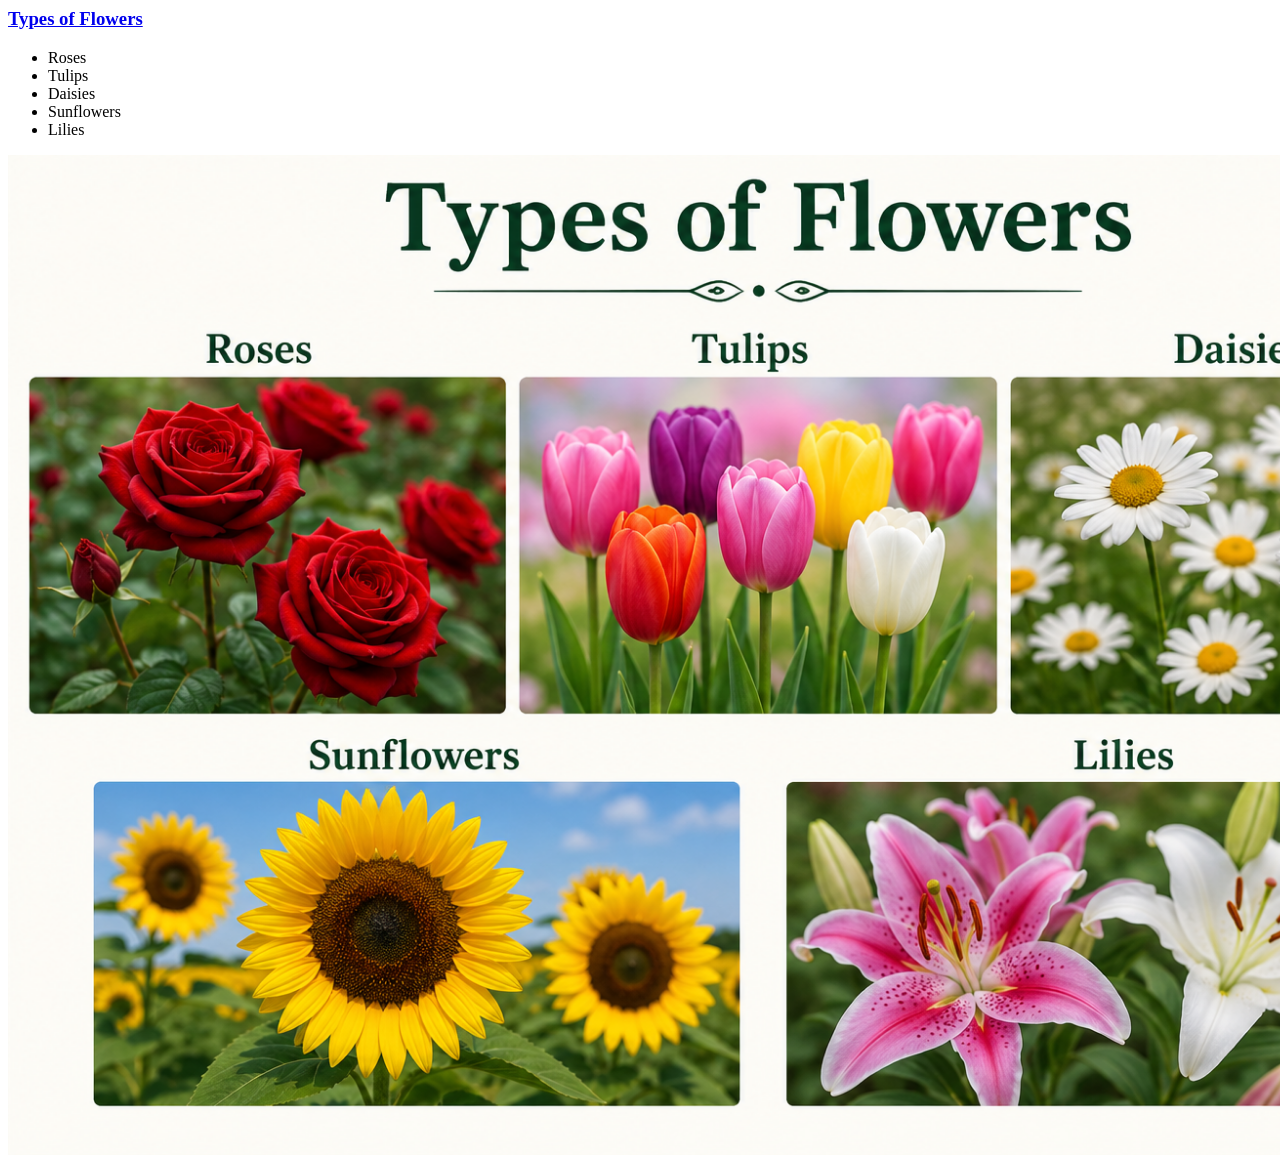
==== pages/page2.html @ 3b7516cd "three-page-HTML-assignment" ====
<!DOCTYPE html/>
<html lang="en">
  <head>
    <meta charset="UTF-8" />
    <meta name="viewport" content="width=device-width, initial-scale=1.0" />
    <title>Flower's History</title>
  </head>
  <body>
    <h3><a href="pages/page2.html" target="_blank">Types of Flowers</a></h3>
    <ul>
      <li>Roses</li>
      <li>Tulips</li>
      <li>Daisies</li>
      <li>Sunflowers</li>
      <li>Lilies</li>
    </ul>
    <img
      src="../assets/Types of Flowers.png"
      width="1500px"
      alt="Types of Flowers"
    />
  </body>
</html>
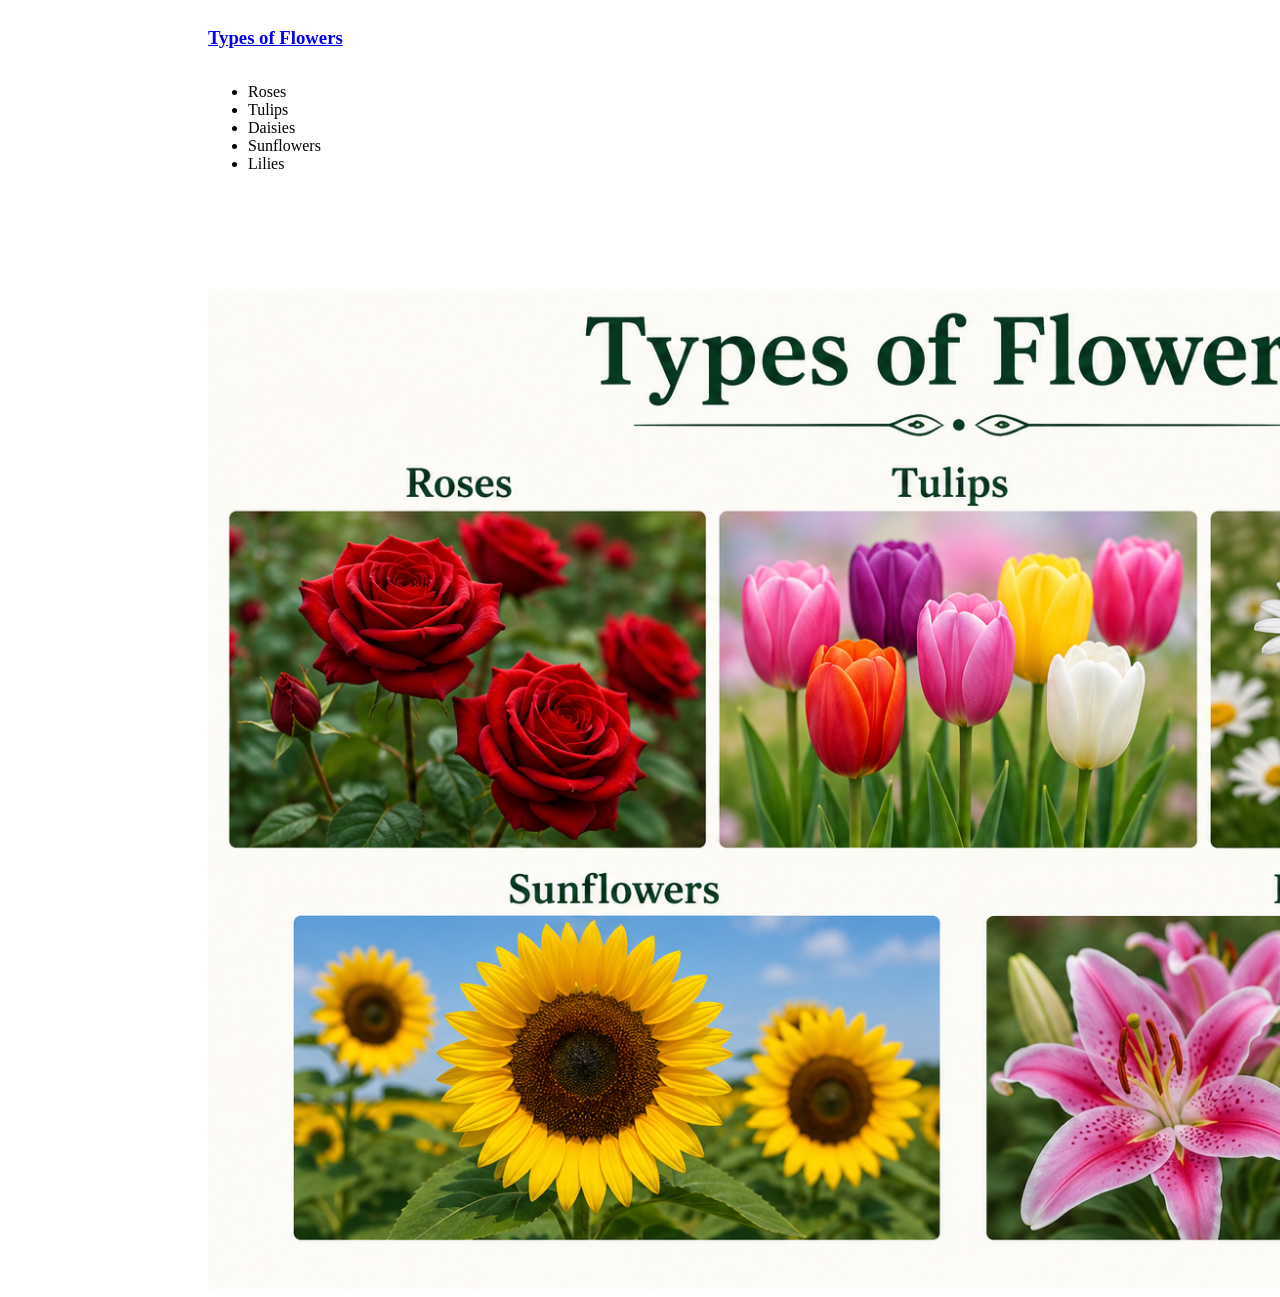
==== commit 38b999e0: "hero-section" ====
--- a/pages/page2.html
+++ b/pages/page2.html
@@ -4,17 +4,31 @@
     <meta charset="UTF-8" />
     <meta name="viewport" content="width=device-width, initial-scale=1.0" />
     <title>Flower's History</title>
+    <link href="./styles/main.css" rel="stylesheet" type="text/css" />
   </head>
   <body>
-    <h3><a href="pages/page2.html" target="_blank">Types of Flowers</a></h3>
-    <ul>
-      <li>Roses</li>
-      <li>Tulips</li>
-      <li>Daisies</li>
-      <li>Sunflowers</li>
-      <li>Lilies</li>
-    </ul>
+    <div
+      style="
+        display: flex;
+        flex-direction: column;
+        align-items: left;
+        padding-left: 200px;
+        padding-bottom: 100px;
+      "
+    >
+      <h3>
+        <a href="pages/page2.html" target="_blank">Types of Flowers</a>
+      </h3>
+      <ul>
+        <li>Roses</li>
+        <li>Tulips</li>
+        <li>Daisies</li>
+        <li>Sunflowers</li>
+        <li>Lilies</li>
+      </ul>
+    </div>
     <img
+      style="padding-left: 200px"
       src="../assets/Types of Flowers.png"
       width="1500px"
       alt="Types of Flowers"
